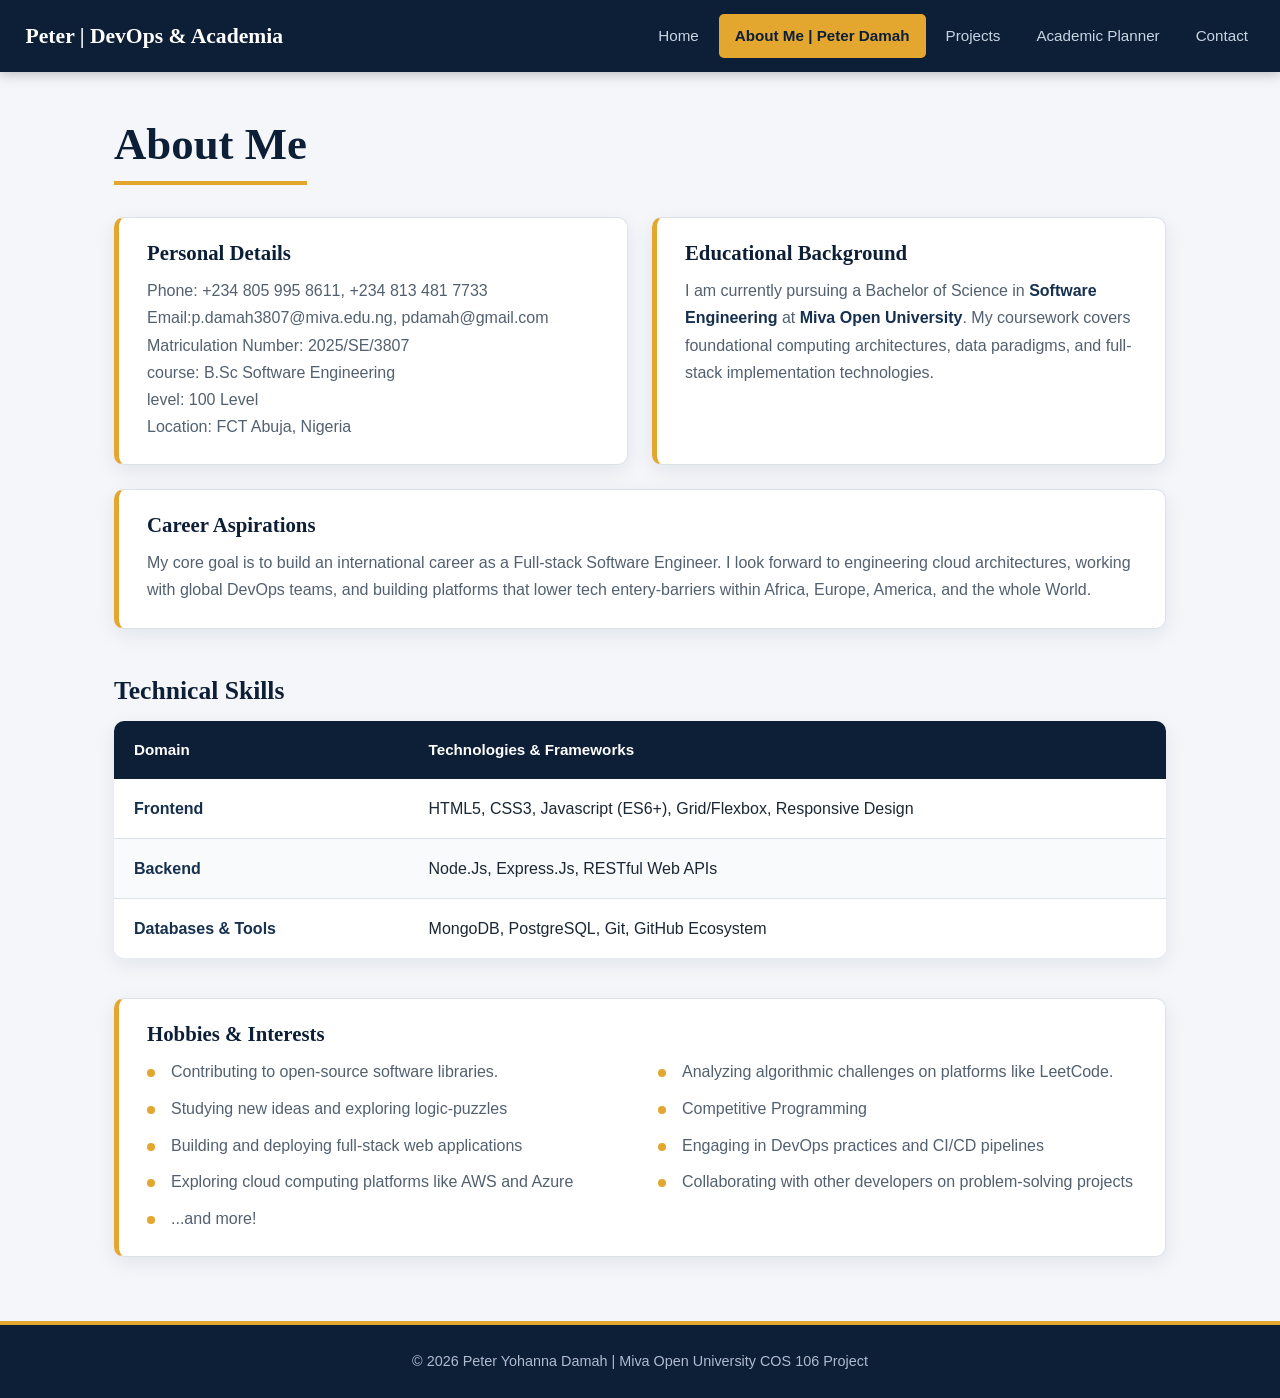
==== about.html @ 6185b284 "Add files via upload" ====
<!DOCTYPE html>
<html lang="en">
<head>
    <meta charset="UTF-8">
    <meta name="viewport" content="width=device-width, initial-scale=1.0">
    <title>About Me | Peter Damah</title>
    <link rel="stylesheet" href="style.css">
</head>
<body>
    <header>
        <nav class="navbar">
            <div class="logo">
                 <i class="fa-solid fa-graduation-cap"></i> Peter | DevOps & Academia
            </div>
            <ul class="nav-links">
                <li><a href="index.html">Home</a></li>
                <li><a href="about.html" class="active">About Me | Peter Damah</a></li>
                <li><a href="projects.html">Projects</a></li>
                <li><a href="planner.html">Academic Planner</a></li>
                <li><a href="contact.html">Contact</a></li>
            </ul>
        </nav>
    </header>

    <main class="content-wrapper">
        <section class="about-section">
            <h1>About Me</h1>

            <div class="grid-2-col">

                <div class="card">
                    <h3>Personal Details</h3>
                    <p>Phone: +234 805 995 8611, +234 813 481 7733<br>
                    Email:p.damah3807@miva.edu.ng, pdamah@gmail.com<br>
                    Matriculation Number: 2025/SE/3807<br>
                    course: B.Sc Software Engineering<br>
                    level: 100 Level<br>
                    Location: FCT Abuja, Nigeria</p>
                </div>

                <div class="card">
                    <h3>Educational Background</h3>
                    <p>I am currently pursuing a Bachelor of Science in <strong>Software Engineering</strong> at <strong>Miva Open University</strong>. My coursework covers foundational computing architectures, data paradigms, and full-stack implementation technologies.</p>
                </div>

                <div class="card">
                    <h3>Career Aspirations</h3>
                    <p>My core goal is to build an international career as a Full-stack Software Engineer. I look forward to engineering cloud architectures, working with global DevOps teams, and building platforms that lower tech entery-barriers within Africa, Europe, America, and the whole World.</p>
                </div>
            </div>

            <h3 class="section-title">Technical Skills</h3>
            <table class="skills-table">
                <thead>
                    <tr>
                        <th>Domain</th>
                        <th>Technologies & Frameworks</th>
                    </tr>
                </thead>
                <tbody>
                    <tr>
                        <td><strong>Frontend</strong></td>
                        <td>HTML5, CSS3, Javascript (ES6+), Grid/Flexbox, Responsive Design</td>
                    </tr>
                    <tr>
                        <td><strong>Backend</strong></td>
                        <td>Node.Js, Express.Js, RESTful Web APIs</td>
                    </tr>
                    <tr>
                        <td><strong>Databases & Tools</strong></td>
                        <td>MongoDB, PostgreSQL, Git, GitHub Ecosystem</td>
                    </tr>
                </tbody>
            </table>

            <div class="card standard-marging">
                <h3>Hobbies & Interests</h3>
                <ul class="hobbies-list">
                    <li>Contributing to open-source software libraries.</li>
                    <li>Analyzing algorithmic challenges on platforms like LeetCode.</li>
                    <li>Studying new ideas and exploring logic-puzzles</li>
                    <li>Competitive Programming</li>
                    <li>Building and deploying full-stack web applications</li>
                    <li>Engaging in DevOps practices and CI/CD pipelines</li>
                    <li>Exploring cloud computing platforms like AWS and Azure</li>
                    <li>Collaborating with other developers on problem-solving projects</li>
                    <li>...and more!</li>
                </ul>
            </div>
        </section>
    </main>

    <footer>
        <p>&copy; 2026 Peter Yohanna Damah | Miva Open University COS 106 Project</p>
    </footer>
</body>
</html>
---- style.css ----
:root {
    --navy-900: #0d1f36;
    --navy-700: #16304f;
    --gold-500: #e3a72f;
    --gold-600: #c98d17;
    --paper: #f4f6fa;
    --surface: #ffffff;
    --ink: #1c2733;
    --ink-soft: #52606f;
    --line: #dbe2ea;

    --font-heading: "Fraunces", Georgia, "Times New Roman", serif;
    --font-body: "Inter", "Segoe UI", Roboto, Arial, sans-serif;

    --radius: 10px;
    --shadow: 0 6px 20px rgba(13, 31, 54, 0.08);
    --nav-height: 72px;
}

/* ---------- Reset & base ---------- */
*,
*::before,
*::after {
    box-sizing: border-box;
    margin: 0;
    padding: 0;
}

html {
    scroll-behavior: smooth;
}

body {
    font-family: var(--font-body);
    font-size: 1rem;           /* 16px */
    line-height: 1.7;
    color: var(--ink);
    background-color: var(--paper);
    min-height: 100vh;
    display: flex;
    flex-direction: column;
}

img {
    max-width: 100%;
    display: block;
}

a {
    color: inherit;
    text-decoration: none;
}

h1, h2, h3 {
    font-family: var(--font-heading);
    line-height: 1.1;
    color: var(--navy-900);
}

:focus-visible {
    outline: 3px solid var(--gold-500);
    outline-offset: 3px;
}

/* ---------- Header / navigation ---------- */
header {
    background-color: var(--navy-900);
    position: sticky;
    top: 0;
    z-index: 100;
    box-shadow: 0 2px 12px rgba(0, 0, 0, 0.25);
}

.navbar {
    max-width: 1300px;
    margin: 0 auto;
    min-height: var(--nav-height);
    padding: 0.75rem 1.0rem;
    display: flex;
    align-items: center;
    justify-content: space-between;
    flex-wrap: wrap;
    gap: 0.75rem 2rem;
}

.logo {
    font-family: var(--font-heading);
    font-size: 1.35rem;
    font-weight: 700;
    color: #ffffff;
    display: flex;
    align-items: center;
    gap: 0.6rem;
    white-space: nowrap;
}

.logo i {
    color: var(--gold-500);
    font-size: 1.5rem;
}

.nav-links {
    list-style: none;
    display: flex;
    flex-wrap: wrap;
    gap: 0.25rem;
}

.nav-links a {
    display: block;
    padding: 0.55rem 1rem;
    font-size: 0.95rem;
    font-weight: 500;
    color: #c9d4e2;
    border-radius: 5px;
    transition: color 0.2s, background-color 0.2s;
}

.nav-links a:hover {
    color: #ffffff;
    background-color: rgba(255, 255, 255, 0.08);
}

.nav-links a.active {
    color: var(--navy-900);
    background-color: var(--gold-500);
    font-weight: 600;
}

/* ---------- Home page (hero) ---------- */
.main-content {
    flex: 1;
    display: flex;
    align-items: center;
    padding: 4rem 1.5rem;
    background:
        radial-gradient(circle at 85% 20%, rgba(227, 167, 47, 0.14), transparent 45%),
        var(--paper);
}

.hero-container {
    max-width: 1200px;
    width: 100%;
    margin: 0 auto;
    display: grid;
    grid-template-columns: 1.15fr 0.85fr;
    align-items: center;
    gap: 3.5rem;
}

.badge {
    display: inline-block;
    padding: 0.35rem 0.9rem;
    margin-bottom: 1.25rem;
    font-size: 0.85rem;
    font-weight: 600;
    color: var(--navy-700);
    background-color: #fff3d6;
    border: 1px solid var(--gold-500);
    border-radius: 999px;
}

.hero-text-box h1 {
    font-size: clamp(2.2rem, 4.6vw, 3.4rem);
    font-weight: 700;
    margin-bottom: 0.6rem;
}

.hero-text-box h2 {
    font-family: var(--font-body);
    font-size: 1.4rem;
    font-weight: 600;
    color: var(--gold-600);
    margin-bottom: 1.25rem;
}

.hero-text-box p {
    font-size: 1.1rem;
    color: var(--ink-soft);
    max-width: 52ch;
    margin-bottom: 2rem;
}

.cta-buttons {
    display: flex;
    flex-wrap: wrap;
    gap: 1rem;
}

.btn {
    display: inline-flex;
    align-items: center;
    gap: 0.6rem;
    padding: 0.85rem 1.6rem;
    font-family: var(--font-body);
    font-size: 1rem;
    font-weight: 600;
    border-radius: 6px;
    border: 2px solid transparent;
    cursor: pointer;
    transition: background-color 0.2s, color 0.2s, border-color 0.2s;
}

.primary-btn {
    background-color: var(--navy-900);
    color: #ffffff;
}

.primary-btn:hover {
    background-color: var(--navy-700);
}

.secondary-btn {
    background-color: transparent;
    color: var(--navy-900);
    border-color: var(--navy-900);
}

.secondary-btn:hover {
    background-color: var(--navy-900);
    color: #ffffff;
}

.hero-image-box {
    display: flex;
    justify-content: center;
}

.profile-img {
    width: 100%;
    max-width: 380px;
    aspect-ratio: 1 / 1;
    object-fit: cover;
    object-position: top center;
    border-radius: 50%;
    border: 6px solid var(--surface);
    box-shadow: 0 0 0 4px var(--gold-500), var(--shadow);
    background-color: var(--line);
}

/* ---------- Inner pages (About, etc.) ---------- */
.content-wrapper {
    flex: 1;
    width: 100%;
    max-width: 1100px;
    margin: 0 auto;
    padding: 3rem 1.5rem 4rem;
}

.about-section > h1,
.projects-section > h1 {
    font-size: clamp(2rem, 4vw, 2.8rem);
    margin-bottom: 0.5rem;
    padding-bottom: 0.75rem;
    border-bottom: 4px solid var(--gold-500);
    display: inline-block;
    margin-bottom: 2rem;
}

.grid-2-col {
    display: grid;
    grid-template-columns: repeat(2, 1fr);
    gap: 1.5rem;
}

.card {
    background-color: var(--surface);
    border: 1px solid var(--line);
    border-left: 5px solid var(--gold-500);
    border-radius: var(--radius);
    padding: 1.5rem 1.75rem;
    box-shadow: var(--shadow);
}

.card h3 {
    font-size: 1.3rem;
    margin-bottom: 0.75rem;
}

.card p {
    color: var(--ink-soft);
    overflow-wrap: anywhere;   /* keeps long emails from overflowing */
}

.card strong {
    color: var(--navy-700);
}

.grid-2-col .card:nth-child(3) {
    grid-column: 1 / -1;
}

.section-title {
    font-size: 1.6rem;
    margin: 3rem 0 1rem;
}

/* ---------- Skills table ---------- */
.skills-table {
    width: 100%;
    border-collapse: collapse;
    background-color: var(--surface);
    border-radius: var(--radius);
    overflow: hidden;
    box-shadow: var(--shadow);
}

.skills-table th,
.skills-table td {
    padding: 1rem 1.25rem;
    text-align: left;
    vertical-align: top;
}

.skills-table thead th {
    background-color: var(--navy-900);
    color: #ffffff;
    font-weight: 600;
    font-size: 0.95rem;
}

.skills-table tbody tr {
    border-bottom: 1px solid var(--line);
}

.skills-table tbody tr:last-child {
    border-bottom: none;
}

.skills-table tbody tr:nth-child(even) {
    background-color: #f8fafc;
}

.skills-table td:first-child {
    width: 28%;
    color: var(--navy-700);
}

/* ---------- Hobbies ---------- */
.standard-marging,      /* matches the spelling used in the HTML */
.standard-margin {
    margin-top: 2.5rem;
}

.hobbies-list {
    list-style: none;
    display: grid;
    grid-template-columns: repeat(2, 1fr);
    gap: 0.6rem 2rem;
}

.hobbies-list li {
    position: relative;
    padding-left: 1.5rem;
    color: var(--ink-soft);
}

.hobbies-list li::before {
    content: "";
    position: absolute;
    left: 0;
    top: 0.7em;
    width: 8px;
    height: 8px;
    background-color: var(--gold-500);
    border-radius: 50%;
}

/* ==========================================================
   PROJECTS PAGE
   ========================================================== */
.project-grid {
    display: grid;
    grid-template-columns: repeat(auto-fit, minmax(280px, 1fr));
    gap: 1.75rem;
}

.project-card {
    display: flex;
    flex-direction: column;
    background-color: var(--surface);
    border: 1px solid var(--line);
    border-radius: var(--radius);
    overflow: hidden;
    box-shadow: var(--shadow);
}

.project-img {
    width: 100%;
    aspect-ratio: 16 / 10;
    object-fit: cover;
    background-color: var(--navy-700);   /* shows if the image fails to load */
    color: #c9d4e2;                      /* alt text colour on that background */
    font-size: 0.9rem;
}

.project-info {
    flex: 1;
    display: flex;
    flex-direction: column;
    padding: 1.5rem;
}

.project-info h3 {
    font-size: 1.25rem;
    margin-bottom: 0.6rem;
}

.project-info p {
    flex: 1;
    color: var(--ink-soft);
    font-size: 0.97rem;
    margin-bottom: 1.25rem;
}

.project-link {
    align-self: flex-start;
    font-weight: 600;
    color: var(--navy-700);
    padding-bottom: 2px;
    border-bottom: 2px solid var(--gold-500);
    transition: color 0.2s, border-color 0.2s;
}

.project-link:hover {
    color: var(--gold-600);
    border-color: var(--navy-700);
}

.multimedia-container {
    margin-top: 3rem;
}

.multimedia-container p {
    margin-bottom: 1rem;
}

.demo-video {
    width: 100%;
    max-height: 480px;
    border-radius: var(--radius);
    background-color: #000;
}

/* ==========================================================
   ACADEMIC PLANNER PAGE
   ========================================================== */
.planner-wrapper {
    flex: 1;
    padding: 3rem 1.5rem 4rem;
}

   .calender-header {
    display: flex;
    justify-content: space-between;
    align-items: center;
    margin-bottom: 1.5rem;
}

.calender-header h2 {
    color: var(--primary-color);
    font-size: 1.5rem;
}

.calender-nav-btn {
    background-color: var(--bg-light);
    color: var(--primary-color);
    padding: 0.4rem 0.8rem;
    border: 1px solid #cbd5e1;
}

.calender-nav-btn:hover {
    background-color: var(--accent-color);
    color: var(--primary-color);
}

.calendar-weekdays {
    display: grid;
    grid-template-columns: repeat(7, 1fr);
    text-align: center;
    font-weight: 600;
    color: var(--secondary-color);
    margin-bottom: 0.5rem;
    border-bottom: 1px solid #e2e8f0;
    padding-bottom: 0.5rem;
}

.calendar-day {
    aspect-ratio: 1;
    display: flex;
    align-items: center;
    justify-content: center;
    background-color: var(--bg-light);
    border-radius: 4px;
    font-size: 0.95rem;
    font-weight: 500;
    transition: var(--transition-smooth);
}

.day-cell {
    text-align: center;
    cursor: pointer;
    padding: 10px;
    border-radius: 50%;
    transition: background-color 0.3s, color ease;
}

.day-cell:hover:not(.empty) {
    background-color: #f0f0f0;
}

.day-cell.selected {
    background-color: var(--secondary-color);
    color: var(--text-white);
    font-weight: bold;
}

.calendar-day:hover {
    background-color: var(--accent-color);
    color: var(--text-white);
    cursor: pointer;
}

.calendar-day.empty {
    background-color: transparent;
    cursor: default;
}

.calendar-day
.planner-form {
    display: flex;
    gap: 0.5rem;
    margin-bottom: 1rem;
}
/* Task panel */
.task-header {
    margin-bottom: 1.5rem;
}

.subtitle {
    color: var(--ink-soft);
    font-size: 0.95rem;
    margin-top: 0.25rem;
}

.form-group {
    margin-bottom: 1.1rem;
}

.form-group label {
    display: block;
    margin-bottom: 0.4rem;
    font-size: 0.9rem;
    font-weight: 600;
    color: var(--navy-700);
}

.form-control,
.contact-container input,
.contact-container textarea {
    width: 100%;
    padding: 0.7rem 0.9rem;
    font-family: var(--font-body);
    font-size: 1rem;
    color: var(--ink);
    background-color: #ffffff;
    border: 1.5px solid var(--line);
    border-radius: 8px;
    transition: border-color 0.2s, box-shadow 0.2s;
}

.form-control:focus,
.contact-container input:focus,
.contact-container textarea:focus {
    outline: none;
    border-color: var(--gold-500);
    box-shadow: 0 0 0 3px rgba(227, 167, 47, 0.3);
}

#addTaskButton {
    width: 100%;
    justify-content: center;
}

.task-list-container {
    margin-top: 2rem;
    padding-top: 1.25rem;
    border-top: 1px solid var(--line);
}

.task-list-container h3 {
    font-size: 1.2rem;
    margin-bottom: 0.9rem;
}

.task-list {
    list-style: none;
    display: flex;
    flex-direction: column;
    gap: 0.6rem;
}

.task-list li {
    display: flex;
    align-items: center;
    justify-content: space-between;
    gap: 0.75rem;
    padding: 0.75rem 1rem;
    background-color: #f8fafc;
    border: 1px solid var(--line);
    border-left: 4px solid var(--gold-500);
    border-radius: 8px;
    font-size: 0.95rem;
    overflow-wrap: anywhere;
}

.task-list li button {
    flex-shrink: 0;
    padding: 0.3rem 0.7rem;
    font-family: var(--font-body);
    font-size: 0.85rem;
    font-weight: 600;
    color: #b3261e;
    background: transparent;
    border: 1px solid #e6b8b4;
    border-radius: 6px;
    cursor: pointer;
    transition: background-color 0.2s, color 0.2s;
}

.task-list li button:hover {
    background-color: #b3261e;
    color: #ffffff;
}

/* ==========================================================
   CONTACT PAGE
   ========================================================== */
.contact-container {
    max-width: 720px;
    margin: 0 auto;
}

.contact-container h1 {
    font-size: clamp(1.9rem, 4vw, 2.5rem);
    margin-bottom: 0.75rem;
}

.contact-container > p {
    color: var(--ink-soft);
    margin-bottom: 1.5rem;
}

.contact-container form {
    display: flex;
    flex-direction: column;
    gap: 1.25rem;
}

.contact-container label {
    display: flex;
    flex-direction: column;
    gap: 0.4rem;
    font-size: 0.95rem;
    font-weight: 600;
    color: var(--navy-700);
}

.contact-container textarea {
    min-height: 160px;
    resize: vertical;
}

.contact-container button[type="submit"] {
    align-self: flex-start;
    padding: 0.85rem 2rem;
    font-family: var(--font-body);
    font-size: 1rem;
    font-weight: 600;
    color: #ffffff;
    background-color: var(--navy-900);
    border: 2px solid var(--navy-900);
    border-radius: 8px;
    cursor: pointer;
    transition: background-color 0.2s;
}

.contact-container button[type="submit"]:hover {
    background-color: var(--navy-700);
}

/* Feedback message box (filled by contact.js) */
.feedback-box {
    padding: 0.9rem 1.1rem;
    margin-bottom: 1.25rem;
    border-radius: 8px;
    font-weight: 500;
    border: 1px solid var(--line);
}

.feedback-box.success {
    color: #14532d;
    background-color: #e3f6e9;
    border-color: #9bd3ae;
}

.feedback-box.error {
    color: #7f1d1d;
    background-color: #fde8e8;
    border-color: #f0b4b4;
}

.hidden {
    display: none !important;
}

/* ---------- Footer ---------- */
footer {
    background-color: var(--navy-900);
    color: #aebbd0;
    text-align: center;
    font-size: 0.9rem;
    padding: 1.5rem 1rem;
    border-top: 4px solid var(--gold-500);
}

/* ---------- Tablet ---------- */
@media (max-width: 900px) {
    .hero-container {
        grid-template-columns: 1fr;
        text-align: center;
        gap: 2.5rem;
    }

    .hero-image-box {
        order: -1;              /* photo above text on small screens */
    }

    .profile-img {
        max-width: 260px;
    }

    .hero-text-box p {
        margin-left: auto;
        margin-right: auto;
    }

    .cta-buttons {
        justify-content: center;
    }
}

/* ---------- Mobile ---------- */
@media (max-width: 700px) {
    .navbar {
        flex-direction: column;
        align-items: flex-start;
    }

    .nav-links {
        width: 100%;
    }

    .nav-links a {
        padding: 0.5rem 0.75rem;
        font-size: 0.9rem;
    }

    .grid-2-col,
    .hobbies-list {
        grid-template-columns: 1fr;
    }

    .grid-2-col .card:nth-child(3) {
        grid-column: auto;
    }

    .skills-table th,
    .skills-table td {
        padding: 0.8rem;
        font-size: 0.92rem;
    }

    .main-content {
        padding: 2.5rem 1.25rem;
    }
}

/* ---------- Respect reduced-motion preference ---------- */
@media (prefers-reduced-motion: reduce) {
    * {
        transition: none !important;
        scroll-behavior: auto !important;
    }
}

/* ---------- Planner & projects: smaller screens ---------- */
@media (max-width: 900px) {
    .planner-wrapper .container {
        grid-template-columns: 1fr;
    }
}

@media (max-width: 700px) {
    .calendar-days {
        gap: 3px;
    }

    .calendar-days > * {
        min-height: 42px;
        font-size: 0.85rem;
    }

    .planner-wrapper {
        padding: 2rem 1rem 3rem;
    }
}
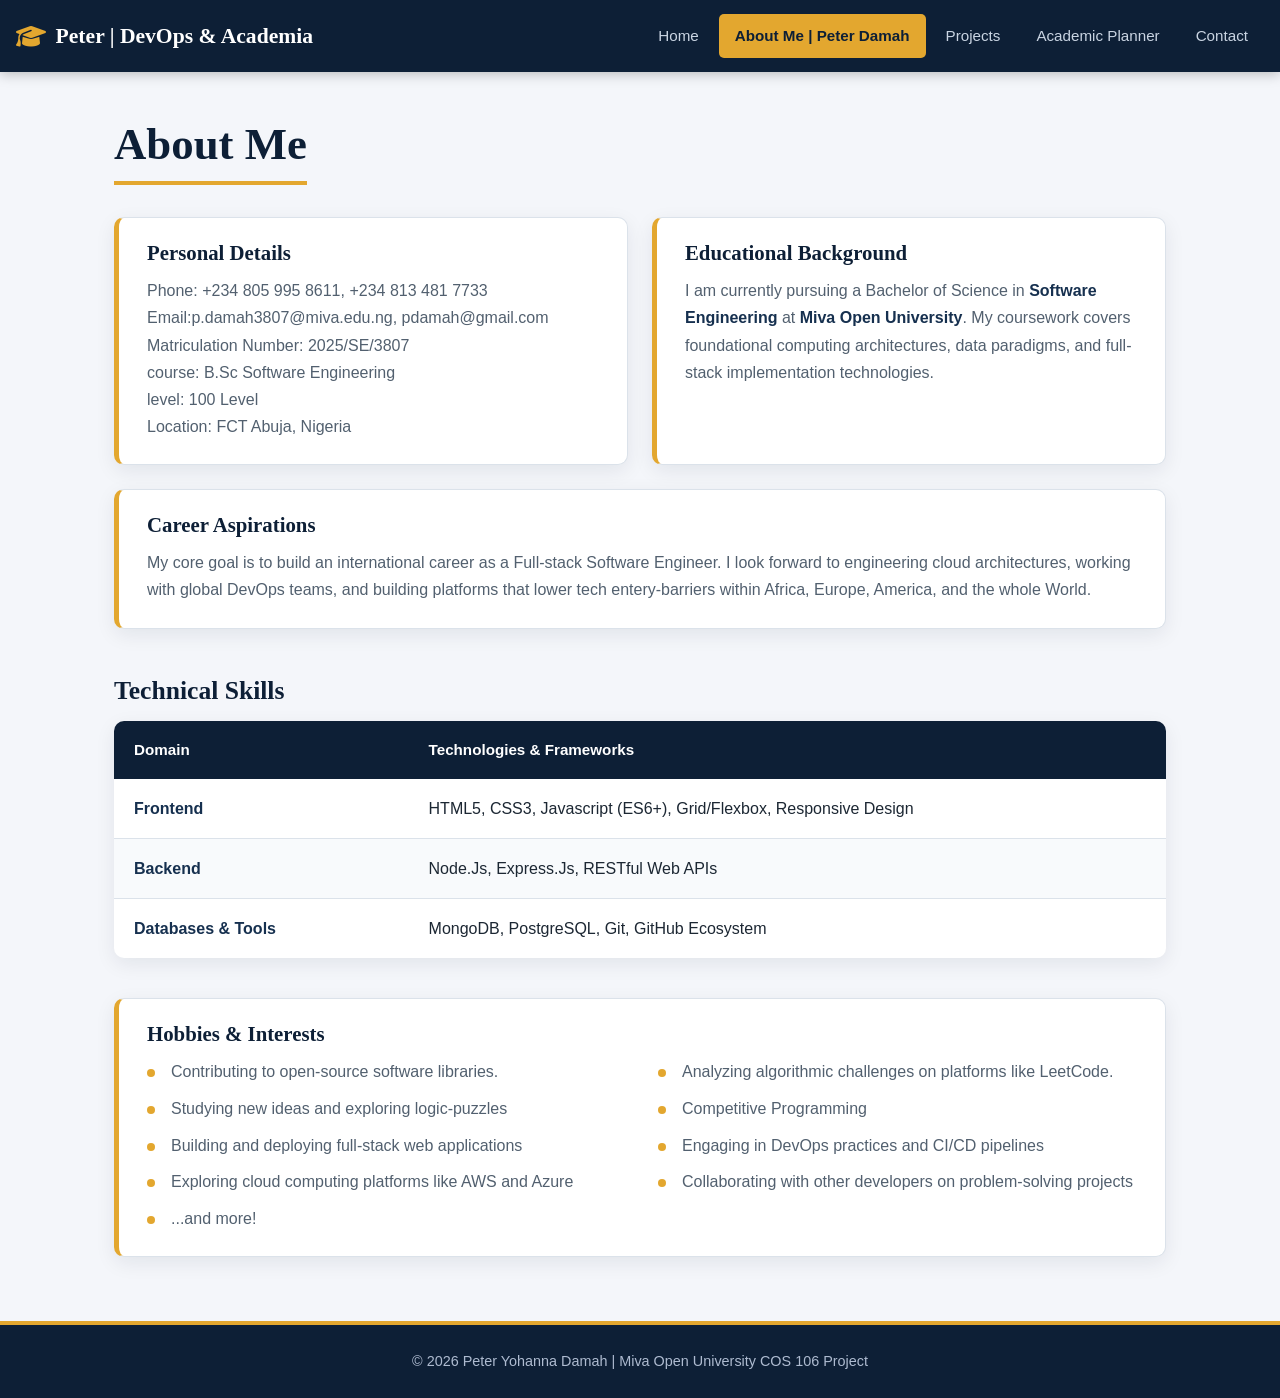
==== commit f2686661: "Update about.html" ====
--- a/about.html
+++ b/about.html
@@ -5,6 +5,7 @@
     <meta name="viewport" content="width=device-width, initial-scale=1.0">
     <title>About Me | Peter Damah</title>
     <link rel="stylesheet" href="style.css">
+    <link rel="stylesheet" href="https://cdnjs.cloudflare.com/ajax/libs/font-awesome/6.4.0/css/all.min.css">
 </head>
 <body>
     <header>
@@ -94,4 +95,4 @@
         <p>&copy; 2026 Peter Yohanna Damah | Miva Open University COS 106 Project</p>
     </footer>
 </body>
-</html>+</html>
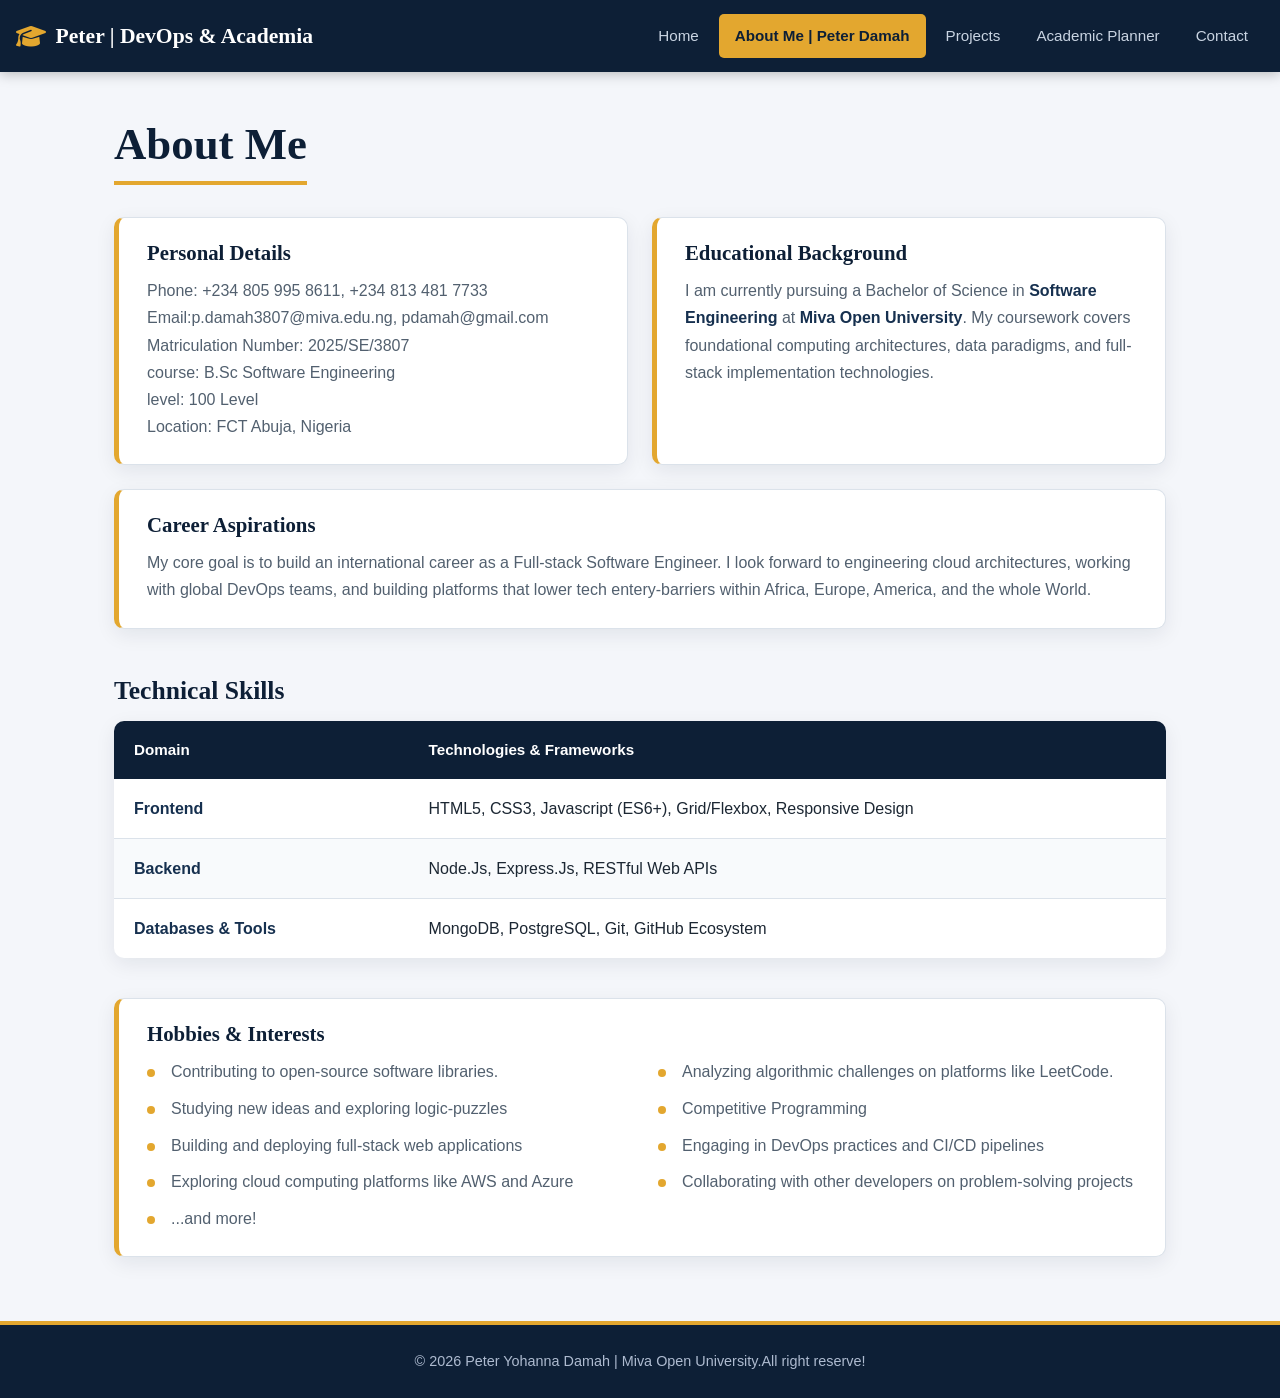
==== commit 42a60a0d: "Fix formatting and update content in about.html Updated the about.html file to correct formatting is" ====
--- a/about.html
+++ b/about.html
@@ -92,7 +92,7 @@
     </main>
 
     <footer>
-        <p>&copy; 2026 Peter Yohanna Damah | Miva Open University COS 106 Project</p>
+        <p>&copy; 2026 Peter Yohanna Damah | Miva Open University.All right reserve!</p>
     </footer>
 </body>
 </html>
--- a/style.css
+++ b/style.css
@@ -17,7 +17,6 @@
     --nav-height: 72px;
 }
 
-/* ---------- Reset & base ---------- */
 *,
 *::before,
 *::after {
@@ -62,7 +61,6 @@
     outline-offset: 3px;
 }
 
-/* ---------- Header / navigation ---------- */
 header {
     background-color: var(--navy-900);
     position: sticky;
@@ -127,7 +125,6 @@
     font-weight: 600;
 }
 
-/* ---------- Home page (hero) ---------- */
 .main-content {
     flex: 1;
     display: flex;
@@ -238,7 +235,6 @@
     background-color: var(--line);
 }
 
-/* ---------- Inner pages (About, etc.) ---------- */
 .content-wrapper {
     flex: 1;
     width: 100%;
@@ -279,7 +275,7 @@
 
 .card p {
     color: var(--ink-soft);
-    overflow-wrap: anywhere;   /* keeps long emails from overflowing */
+    overflow-wrap: anywhere;   
 }
 
 .card strong {
@@ -295,7 +291,6 @@
     margin: 3rem 0 1rem;
 }
 
-/* ---------- Skills table ---------- */
 .skills-table {
     width: 100%;
     border-collapse: collapse;
@@ -336,8 +331,7 @@
     color: var(--navy-700);
 }
 
-/* ---------- Hobbies ---------- */
-.standard-marging,      /* matches the spelling used in the HTML */
+.standard-marging,      
 .standard-margin {
     margin-top: 2.5rem;
 }
@@ -366,9 +360,6 @@
     border-radius: 50%;
 }
 
-/* ==========================================================
-   PROJECTS PAGE
-   ========================================================== */
 .project-grid {
     display: grid;
     grid-template-columns: repeat(auto-fit, minmax(280px, 1fr));
@@ -389,8 +380,8 @@
     width: 100%;
     aspect-ratio: 16 / 10;
     object-fit: cover;
-    background-color: var(--navy-700);   /* shows if the image fails to load */
-    color: #c9d4e2;                      /* alt text colour on that background */
+    background-color: var(--navy-700);   
+    color: #c9d4e2;                      
     font-size: 0.9rem;
 }
 
@@ -442,9 +433,6 @@
     background-color: #000;
 }
 
-/* ==========================================================
-   ACADEMIC PLANNER PAGE
-   ========================================================== */
 .planner-wrapper {
     flex: 1;
     padding: 3rem 1.5rem 4rem;
@@ -532,7 +520,6 @@
     gap: 0.5rem;
     margin-bottom: 1rem;
 }
-/* Task panel */
 .task-header {
     margin-bottom: 1.5rem;
 }
@@ -633,9 +620,6 @@
     color: #ffffff;
 }
 
-/* ==========================================================
-   CONTACT PAGE
-   ========================================================== */
 .contact-container {
     max-width: 720px;
     margin: 0 auto;
@@ -714,7 +698,6 @@
     display: none !important;
 }
 
-/* ---------- Footer ---------- */
 footer {
     background-color: var(--navy-900);
     color: #aebbd0;
@@ -724,7 +707,6 @@
     border-top: 4px solid var(--gold-500);
 }
 
-/* ---------- Tablet ---------- */
 @media (max-width: 900px) {
     .hero-container {
         grid-template-columns: 1fr;
@@ -733,7 +715,7 @@
     }
 
     .hero-image-box {
-        order: -1;              /* photo above text on small screens */
+        order: -1;             
     }
 
     .profile-img {
@@ -750,7 +732,6 @@
     }
 }
 
-/* ---------- Mobile ---------- */
 @media (max-width: 700px) {
     .navbar {
         flex-direction: column;
@@ -786,7 +767,6 @@
     }
 }
 
-/* ---------- Respect reduced-motion preference ---------- */
 @media (prefers-reduced-motion: reduce) {
     * {
         transition: none !important;
@@ -794,7 +774,6 @@
     }
 }
 
-/* ---------- Planner & projects: smaller screens ---------- */
 @media (max-width: 900px) {
     .planner-wrapper .container {
         grid-template-columns: 1fr;
@@ -814,4 +793,4 @@
     .planner-wrapper {
         padding: 2rem 1rem 3rem;
     }
-}+}
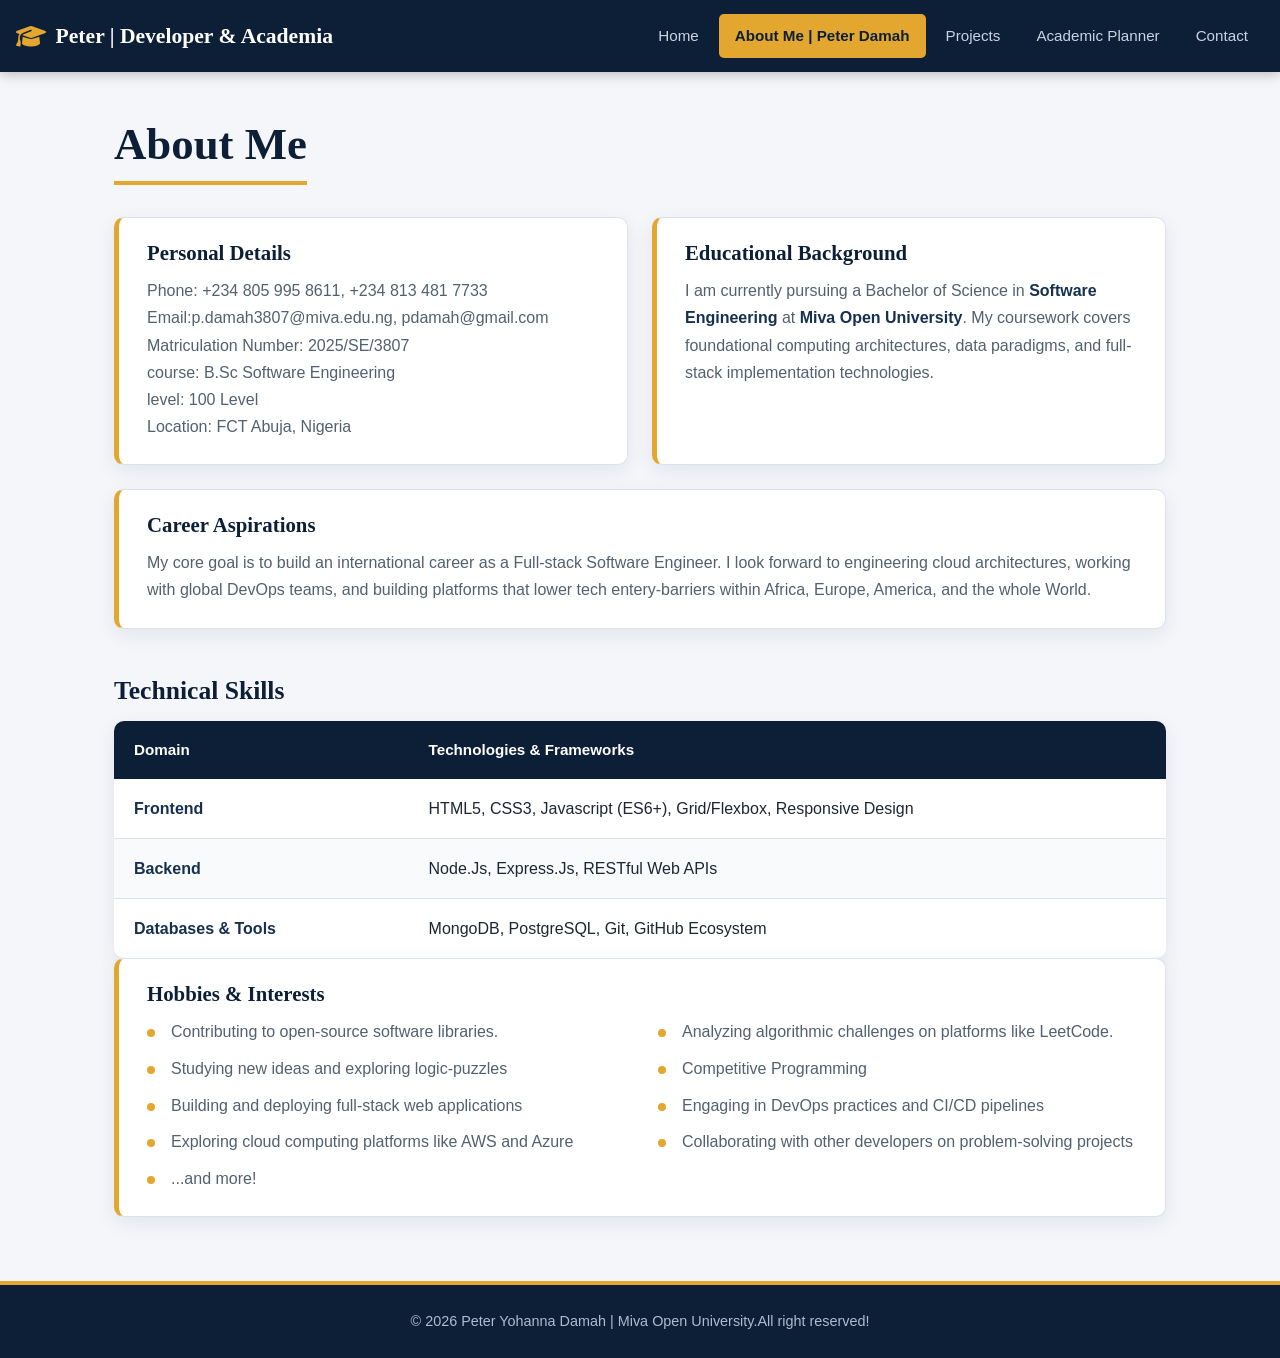
==== commit a001079f: "Revise About Me section content Updated personal details and career aspirations in the About Me sect" ====
--- a/about.html
+++ b/about.html
@@ -11,7 +11,7 @@
     <header>
         <nav class="navbar">
             <div class="logo">
-                 <i class="fa-solid fa-graduation-cap"></i> Peter | DevOps & Academia
+                 <i class="fa-solid fa-graduation-cap"></i> Peter | Developer & Academia
             </div>
             <ul class="nav-links">
                 <li><a href="index.html">Home</a></li>
@@ -92,7 +92,7 @@
     </main>
 
     <footer>
-        <p>&copy; 2026 Peter Yohanna Damah | Miva Open University.All right reserve!</p>
+        <p>&copy; 2026 Peter Yohanna Damah | Miva Open University.All right reserved!</p>
     </footer>
 </body>
 </html>
--- a/style.css
+++ b/style.css
@@ -331,7 +331,7 @@
     color: var(--navy-700);
 }
 
-.standard-marging,      
+.standard-margin,      
 .standard-margin {
     margin-top: 2.5rem;
 }
@@ -438,26 +438,26 @@
     padding: 3rem 1.5rem 4rem;
 }
 
-   .calender-header {
+   .calendar-header {
     display: flex;
     justify-content: space-between;
     align-items: center;
     margin-bottom: 1.5rem;
 }
 
-.calender-header h2 {
+.calendar-header h2 {
     color: var(--primary-color);
     font-size: 1.5rem;
 }
 
-.calender-nav-btn {
+.calendar-nav-btn {
     background-color: var(--bg-light);
     color: var(--primary-color);
     padding: 0.4rem 0.8rem;
     border: 1px solid #cbd5e1;
 }
 
-.calender-nav-btn:hover {
+.calendar-nav-btn:hover {
     background-color: var(--accent-color);
     color: var(--primary-color);
 }
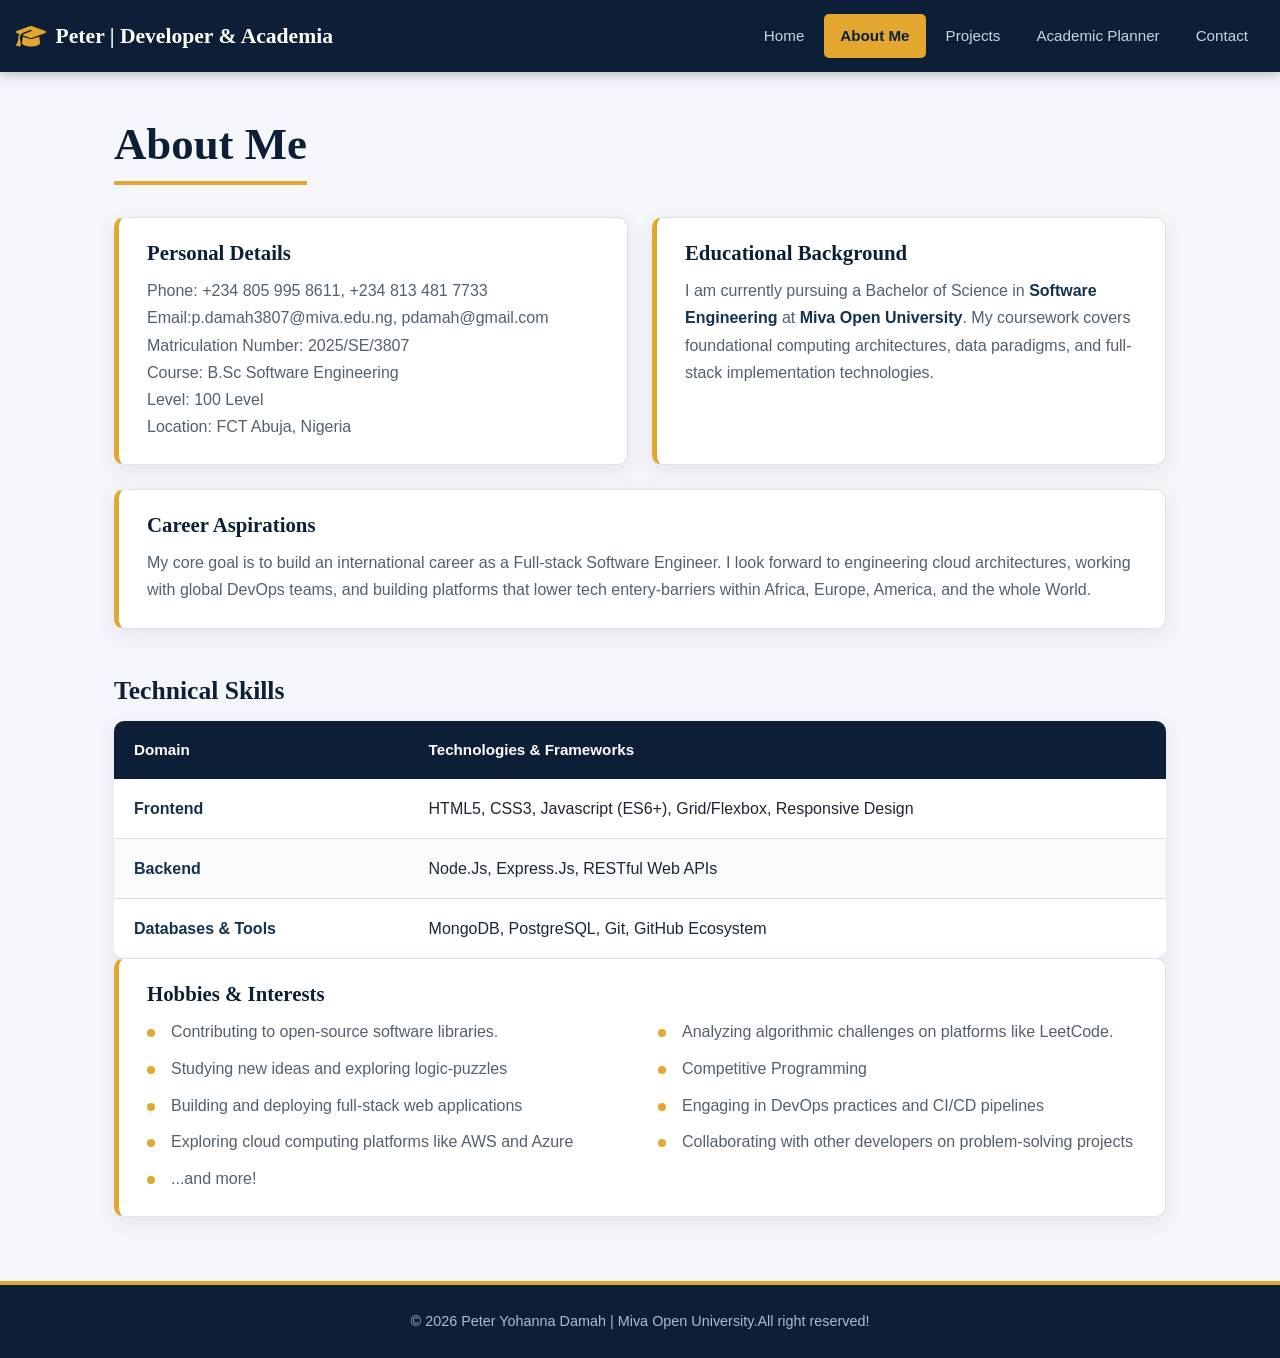
==== commit 9f8582f8: "Update about.html" ====
--- a/about.html
+++ b/about.html
@@ -3,7 +3,7 @@
 <head>
     <meta charset="UTF-8">
     <meta name="viewport" content="width=device-width, initial-scale=1.0">
-    <title>About Me | Peter Damah</title>
+    <title>About Me</title>
     <link rel="stylesheet" href="style.css">
     <link rel="stylesheet" href="https://cdnjs.cloudflare.com/ajax/libs/font-awesome/6.4.0/css/all.min.css">
 </head>
@@ -15,7 +15,7 @@
             </div>
             <ul class="nav-links">
                 <li><a href="index.html">Home</a></li>
-                <li><a href="about.html" class="active">About Me | Peter Damah</a></li>
+                <li><a href="about.html" class="active">About Me</a></li>
                 <li><a href="projects.html">Projects</a></li>
                 <li><a href="planner.html">Academic Planner</a></li>
                 <li><a href="contact.html">Contact</a></li>
@@ -34,8 +34,8 @@
                     <p>Phone: +234 805 995 8611, +234 813 481 7733<br>
                     Email:p.damah3807@miva.edu.ng, pdamah@gmail.com<br>
                     Matriculation Number: 2025/SE/3807<br>
-                    course: B.Sc Software Engineering<br>
-                    level: 100 Level<br>
+                    Course: B.Sc Software Engineering<br>
+                    Level: 100 Level<br>
                     Location: FCT Abuja, Nigeria</p>
                 </div>
 
--- a/style.css
+++ b/style.css
@@ -673,8 +673,7 @@
     background-color: var(--navy-700);
 }
 
-/* Feedback message box (filled by contact.js) */
-.feedback-box {
+.get-in-touch-box {
     padding: 0.9rem 1.1rem;
     margin-bottom: 1.25rem;
     border-radius: 8px;
@@ -682,13 +681,13 @@
     border: 1px solid var(--line);
 }
 
-.feedback-box.success {
+.get in-touch-box.success {
     color: #14532d;
     background-color: #e3f6e9;
     border-color: #9bd3ae;
 }
 
-.feedback-box.error {
+.get-in-touch-box.error {
     color: #7f1d1d;
     background-color: #fde8e8;
     border-color: #f0b4b4;
